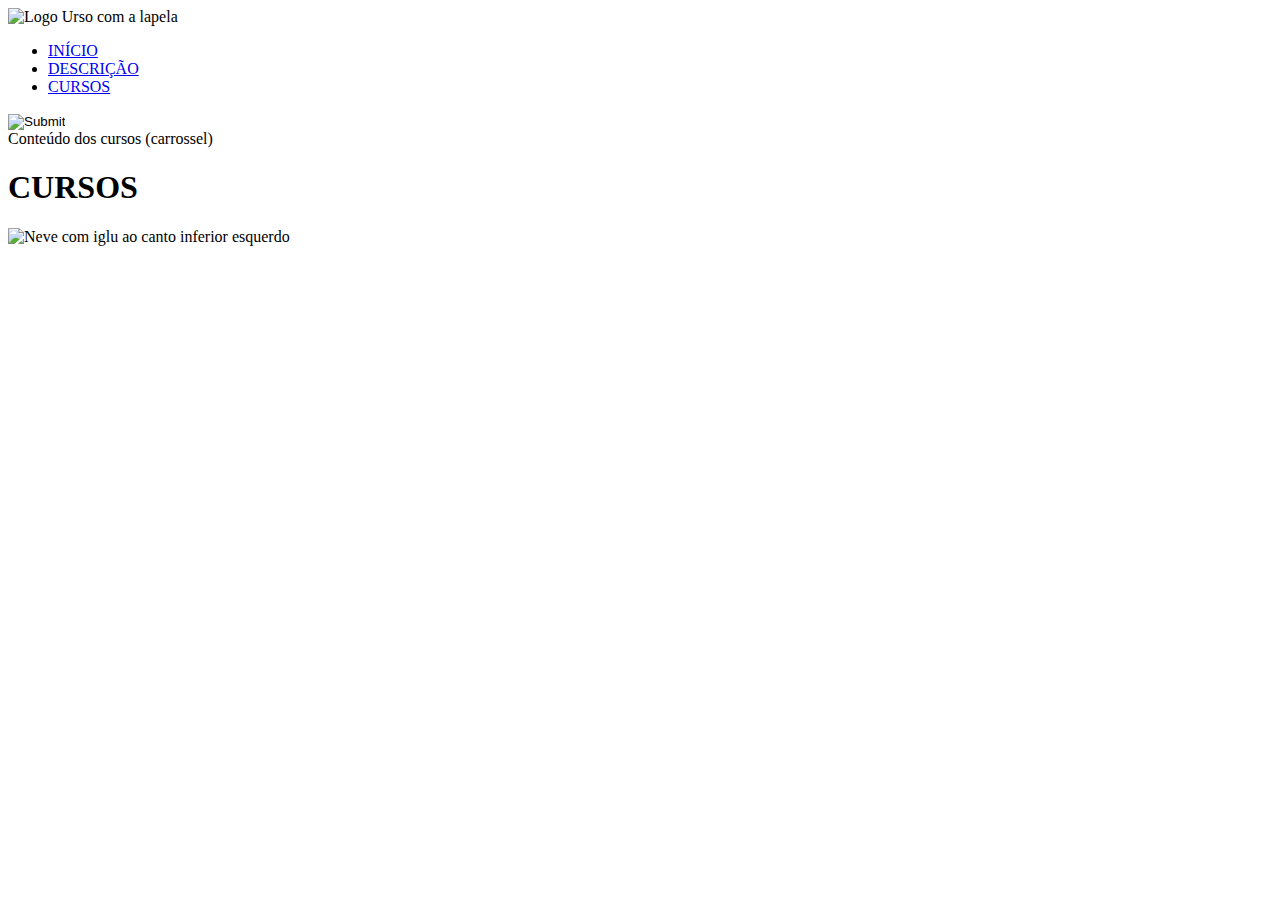
==== cursos.html @ 21cedf41 "cursos.html" ====
<!DOCTYPE html>
<html lang="en">
<head>
    <meta charset="UTF-8">
    <meta name="viewport" content="width=device-width, initial-scale=1.0">
    <title>Vocação Polar - Cursos</title>
    <link rel="stylesheet" href="style.css">
</head>
<body>
    <header>
        <div class="img">
            <img src="img/logo.svg" width="100" alt="Logo Urso com a lapela">
        </div>

        <nav id="nav-bar">
            <ul>
                <li><a href="index.html">INÍCIO</a></li>
                <li><a href="#" data-target="descricao.html" class="nav-link">DESCRIÇÃO</a></li>
                <li><a href="#" data-target="cursos.html" class="nav-link">CURSOS</a></li>
            </ul>
        </nav>

        <div class="btn">
            <input type="image" class="acess" src="img/acess.png">
        </div>
    </header>

    <main>
        <div class="center-container" id="center-container"> Conteúdo dos cursos (carrossel)
            <h1>CURSOS</h1>
        </div>
    </main>

    <footer id="footer">
        <div class="image-container">
                <img id="footer" src="img/footer cursos.svg" alt="Neve com iglu ao canto inferior esquerdo">
        </div></footer>

    <script src="https://cdnjs.cloudflare.com/ajax/libs/animejs/2.0.2/anime.min.js"></script>
    <script src="script.js"></script>
</body>
</html>
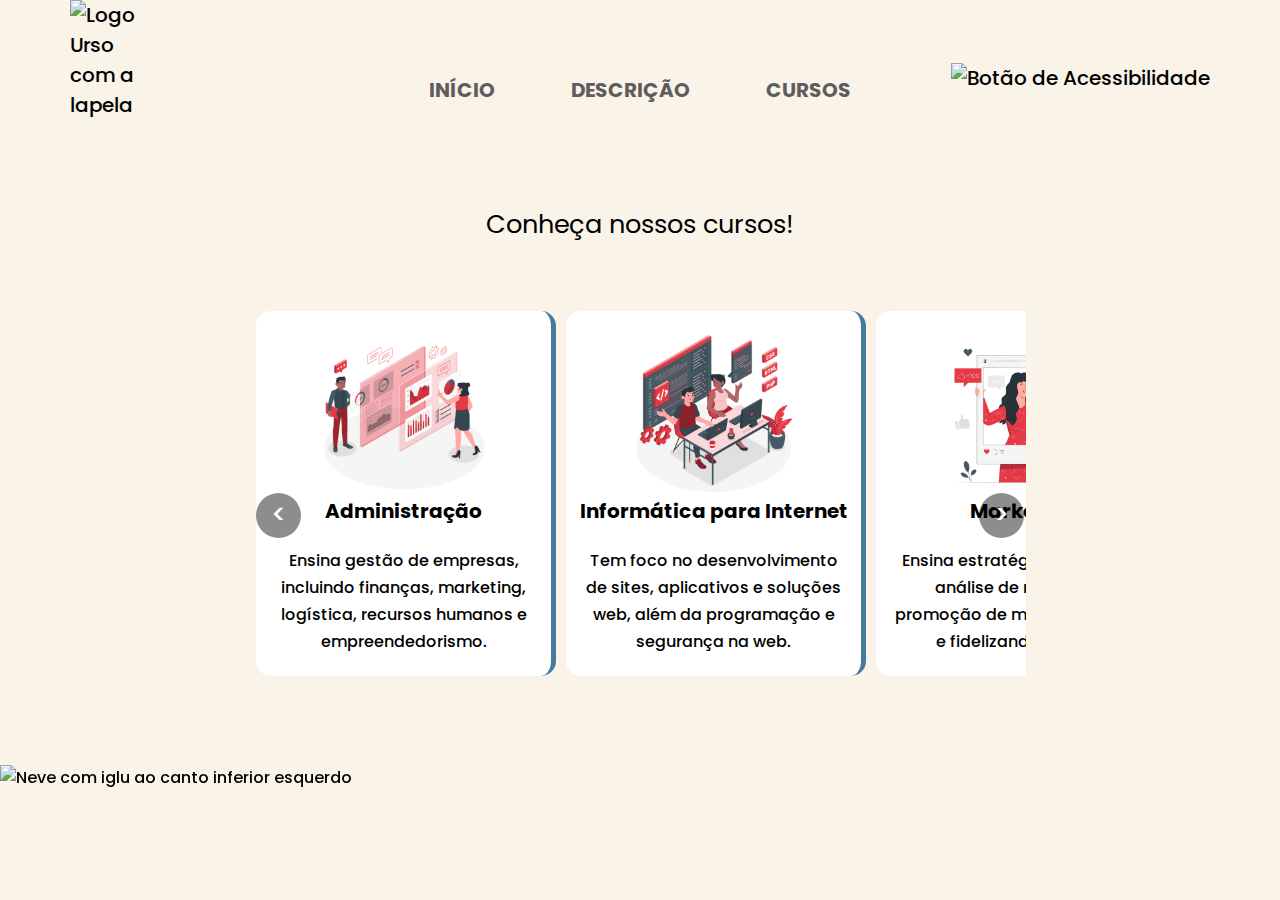
==== commit ce201154: "cursos.html" ====
--- a/cursos.html
+++ b/cursos.html
@@ -1,42 +1,176 @@
 <!DOCTYPE html>
-<html lang="en">
+<html lang="pt-br">
 <head>
     <meta charset="UTF-8">
     <meta name="viewport" content="width=device-width, initial-scale=1.0">
-    <title>Vocação Polar - Cursos</title>
+    <link rel="shortcut icon" type="image/png" href="img/Teste-vocacional.ico">
     <link rel="stylesheet" href="style.css">
+    <link rel="stylesheet" href="https://fontawesome.com/icons/chevron-left?f=classic&s=solid">
+    <title>Vocação Polar - Descongele seu futuro! </title>
 </head>
 <body>
     <header>
         <div class="img">
-            <img src="img/logo.svg" width="100" alt="Logo Urso com a lapela">
+            <img src="img/logo.png" width="100" alt="Logo Urso com a lapela" class="imgLogo">
         </div>
-
+    
         <nav id="nav-bar">
             <ul>
                 <li><a href="index.html">INÍCIO</a></li>
-                <li><a href="#" data-target="descricao.html" class="nav-link">DESCRIÇÃO</a></li>
-                <li><a href="#" data-target="cursos.html" class="nav-link">CURSOS</a></li>
+                <li><a href="descricao.html" >DESCRIÇÃO</a></li>
+                <li><a href="cursos.html" >CURSOS</a></li>
             </ul>
         </nav>
-
+    
         <div class="btn">
-            <input type="image" class="acess" src="img/acess.png">
-        </div>
+        <img src="img/acess.png" alt="Botão de Acessibilidade" class="imgAcess">  
+      </div>
+    
     </header>
 
+
+
     <main>
-        <div class="center-container" id="center-container"> Conteúdo dos cursos (carrossel)
-            <h1>CURSOS</h1>
-        </div>
+       
+        <div class="carrosel-cursos">
+         <h2>Conheça nossos cursos!</h2>
+        <section>
+            <div id="cCarousel">
+              <div class="arrow" id="prev"> < </div>
+              <div class="arrow" id="next"> > </div>
+          
+              <div id="carousel-vp">
+                <div id="cCarousel-inner">
+          
+                  <article class="cCarousel-item">
+                    <img src="img/adm.png" alt="Ícone de administração">
+                    <div class="infos">
+                      <h3>Administração</h3>
+                      
+                      <p>Ensina gestão de empresas, 
+                        incluindo finanças, marketing, logística, recursos humanos  e empreendedorismo.</p>
+                    </div>
+                  </article>
+          
+                  <article class="cCarousel-item">
+                    <img src="img/info.png" alt="Ícone de informática">
+                    <div class="infos">
+                      <h3>Informática para Internet</h3>
+                      <p>Tem foco no desenvolvimento de sites, aplicativos e soluções web, além da programação e segurança na web.</p>
+                    </div>
+                  </article>
+          
+                  <article class="cCarousel-item">
+                    <img src="img/mark.png" alt="Ícone de Marketing">
+                    <div class="infos">
+                      <h3>Marketing</h3>
+                      <p>Ensina estratégias de vendas, análise de mercado e promoção de marcas, atraindo e fidelizando clientes.</p>
+                    </div>
+                  </article>
+          
+                  <article class="cCarousel-item">
+                    <img src="img/comex.png" alt="Ícone de Comércio Exterior">
+                    <div class="infos">
+                      <h3>Comércio Exterior</h3>
+                      <p>Tem como foco as negociações internacionais, importação/exportação e logística global.</p>
+                    </div>
+                  </article>
+          
+                  <article class="cCarousel-item">
+                    <img src="img/sj.png" alt="Ícone de Serviços Jurídicos">
+                    <div class="infos">
+                      <h3>Serviços Jurídicos</h3>
+                      <p>Ensina como atuar com processos e suporte técnico em atividades jurídicas, auxiliando advogados.</p>
+                    </div>
+                  </article>
+          
+                  <article class="cCarousel-item">
+                    <img src="img/rh.png" alt="Ícone de Recursos Humanos">
+                    <div class="infos">
+                      <h3>Recursos Humanos</h3>
+                      <p>Prepara para gerenciar pessoas, recrutamento, desenvolvimento de equipes e relações trabalhistas.</p>
+                    </div>
+                  </article>
+                  <article class="cCarousel-item">
+                    <img src="img/st.png" alt="Ícone de Segurança do Trabalho">
+                    <div class="infos">
+                      <h3>Segurança do Trabalho</h3>
+                      <p>Ensina a prevenir acidentes e promover a segurança no ambiente laboral.</p>
+                    </div>
+                  </article>
+                </div>
+              </div>
+            </div>
+          </section>
     </main>
+</div>
 
-    <footer id="footer">
-        <div class="image-container">
-                <img id="footer" src="img/footer cursos.svg" alt="Neve com iglu ao canto inferior esquerdo">
-        </div></footer>
+<div class="image-footer-cursos">
+        <img src="img/footer cursos.png " alt="Neve com iglu ao canto inferior esquerdo" width="100%">
+    </div>
 
-    <script src="https://cdnjs.cloudflare.com/ajax/libs/animejs/2.0.2/anime.min.js"></script>
-    <script src="script.js"></script>
+<script>
+    const prev = document.querySelector("#prev");
+const next = document.querySelector("#next");
+
+let carouselVp = document.querySelector("#carousel-vp");
+
+let cCarouselInner = document.querySelector("#cCarousel-inner");
+let carouselInnerWidth = cCarouselInner.getBoundingClientRect().width;
+
+let leftValue = 0;
+
+// Variable used to set the carousel movement value (card's width + gap)
+const totalMovementSize =
+  parseFloat(
+    document.querySelector(".cCarousel-item").getBoundingClientRect().width,
+    10
+  ) +
+  parseFloat(
+    window.getComputedStyle(cCarouselInner).getPropertyValue("gap"),
+    10
+  );
+
+prev.addEventListener("click", () => {
+  if (!leftValue == 0) {
+    leftValue -= -totalMovementSize;
+    cCarouselInner.style.left = leftValue + "px";
+  }
+});
+
+next.addEventListener("click", () => {
+  const carouselVpWidth = carouselVp.getBoundingClientRect().width;
+  if (carouselInnerWidth - Math.abs(leftValue) > carouselVpWidth) {
+    leftValue -= totalMovementSize;
+    cCarouselInner.style.left = leftValue + "px";
+  }
+});
+
+const mediaQuery510 = window.matchMedia("(max-width: 510px)");
+const mediaQuery770 = window.matchMedia("(max-width: 770px)");
+
+mediaQuery510.addEventListener("change", mediaManagement);
+mediaQuery770.addEventListener("change", mediaManagement);
+
+let oldViewportWidth = window.innerWidth;
+
+function mediaManagement() {
+  const newViewportWidth = window.innerWidth;
+
+  if (leftValue <= -totalMovementSize && oldViewportWidth < newViewportWidth) {
+    leftValue += totalMovementSize;
+    cCarouselInner.style.left = leftValue + "px";
+    oldViewportWidth = newViewportWidth;
+  } else if (
+    leftValue <= -totalMovementSize &&
+    oldViewportWidth > newViewportWidth
+  ) {
+    leftValue -= totalMovementSize;
+    cCarouselInner.style.left = leftValue + "px";
+    oldViewportWidth = newViewportWidth;
+  }
+}
+
+</script>
 </body>
-</html> 
+</html>
--- a/style.css
+++ b/style.css
@@ -0,0 +1,579 @@
+@import url('https://fonts.googleapis.com/css2?family=Montserrat:ital,wght@0,100..900;1,100..900&family=Poppins:ital,wght@0,100;0,200;0,300;0,400;0,500;0,600;0,700;0,800;0,900;1,100;1,200;1,300;1,400;1,500;1,600;1,700;1,800;1,900&display=swap');
+
+*,::before,
+::after  {
+    margin: 0;
+    padding: 0;
+    box-sizing: border-box;
+    font-weight: 500;
+    font-family: "Poppins", sans-serif;     
+} 
+
+body {
+    background-color: #f9f3e8;
+    display: flex;
+    flex-direction: column;
+    height: 100vh;
+    overflow: hidden;
+    min-height: 100vh;
+}
+
+
+/* ESTILO DO HEADER */
+
+header {
+    display: flex;
+    justify-content: space-between;
+    background-color: #f9f3e8;
+    width: 100vw;
+    height: 20vh;
+    font-size: 20px;
+    font-weight: 900;
+    font-style: bold;
+}
+
+.img {
+    width: 33vw;
+    display: flex;
+    padding-left: 70px;
+}
+
+.imgLogo{
+    width: 6vw;
+}
+
+nav {
+    width: 33vw;
+    align-self: center;
+}
+
+ul {
+    display: flex;
+    justify-content: space-between;
+    width: 100%;
+}
+
+li {
+    list-style-type: none;
+ 
+}
+
+a {
+    text-decoration: none;
+    color: #5e5d5d;
+    font-weight: bold;
+    
+}
+
+li:hover {
+    cursor: pointer;
+}
+
+.btn {
+    width: 33vw;
+    display: flex;
+    justify-content: flex-end;
+    padding-right: 70px;
+    align-self: center;
+}
+
+.imgAcess{
+    height: 6vh;
+}
+
+.imgAcess:hover{
+    cursor: pointer;
+}
+
+/*ESTILO DO MAIN*/
+
+main {
+    display: flex;
+    justify-content: center;
+    align-items: center;
+    flex-direction: row;
+    width: 100vw;
+    height: calc(100vh - 20vh); /* Altura considerando a navbar */
+
+}
+
+.image-container {
+    width: 100vw;
+    height: calc(100vh - 20vh);
+    display: flex;
+    position: relative;
+   
+}
+
+.image-container img {
+    height: auto;
+    position: absolute;
+
+}
+
+.left-image {
+    left: 0;
+    bottom: 0;
+    max-width: 25%; /* Ajuste conforme necessário */
+}
+
+.right-image {
+    right: 0;
+    bottom: 0;
+    max-width: 35%; /* Ajuste conforme necessário */
+   
+}
+
+.center-container {
+    display: flex;
+    align-items: center;
+    justify-content: center;
+    flex-direction: column; /* Alinha elementos verticalmente */
+    flex: 1;
+    position: relative;
+    width: 33vw;
+    height: 60vh;
+    text-align: center;
+}
+
+
+
+h1, h2, p {
+    margin: 0;
+    width: 28vw;
+}
+
+h1 {
+    font-size: 3rem; /* Altere conforme necessário */
+    margin-bottom: 0.5rem; /* Espaçamento entre h1 e h2 */
+    font-weight: bold;
+   
+}
+
+h2 {
+    font-size: 1.6rem; /* Altere conforme necessário */
+    line-height: 1.5; /* Espaçamento entre linhas para a quebra de linha */
+    margin-top: 25px;
+    font-weight: bold;
+}
+
+p{
+    font-size: 1.6rem; /* Altere conforme necessário */
+    line-height: 1.5; /* Espaçamento entre linhas para a quebra de linha */
+}
+
+.btnIniciar{
+    background-color: #5ab6c4;
+    color: #1e3557;
+    font-weight: bold;
+    border: none;
+    padding: 10px 22px;
+    font-size: 25px;
+    border-radius: 50px;
+    margin-top: 25px;
+}
+
+.btnIniciar:hover{
+    background-color: #1e3557;
+    color: #ffffff;
+    font-weight: bold;
+    cursor: pointer;
+    
+}
+/*ESTILO DESCRIÇÃO*/
+
+.left_container {
+    display: flex;
+    align-items: center;
+    justify-content: center;
+    flex-direction: column; /* Alinha elementos verticalmente */
+    left: 1;
+    position: relative;
+    width: 40vw;
+    height: calc(100vh - 20vh);
+    text-align: left;
+    gap: 100px;    
+    margin-top: 0;
+    padding-top: 0;
+}
+
+.left_container > img {
+    width: 30%;
+  
+}
+
+.right_container > img{
+    width: 50%;
+}
+
+.right_container {
+    display: flex;
+    align-items: center;
+    justify-content: center;
+    flex-direction: column; /* Alinha elementos verticalmente */
+    right: 1;
+    position: relative;
+    width: 40vw;
+    height: calc(100vh - 20vh);
+    gap: 100px;  
+    text-align: left;
+}
+
+.caixa_texto{
+    width: 20vw; 
+}
+
+.caixa_texto > h2{
+    font-size: 30px;
+    
+}
+
+.caixa_texto > p{
+    font-size: 22px;
+}
+
+
+/*ESTILO FOOTER*/
+
+.image-footer {
+    height: 15vh; /* Ajuste a altura do footer conforme necessário */
+    position: fixed;
+    bottom: 0;
+}
+
+.image-footer-cursos {
+    height: 15vh; /* Ajuste a altura do footer conforme necessário */
+    position: fixed;
+    bottom: 0;
+}
+
+
+
+
+/* STYLE CURSOS */
+
+.carrosel-cursos{
+    width: 80vw; 
+    display: flex;
+    flex-direction: column;
+    height: 80vh;
+   
+
+}
+
+.carrosel-cursos > h2{
+    align-self: center;
+    text-align: center;
+    padding-bottom: 50px;
+    font-weight: normal;
+
+}
+
+::before,
+::after {
+  margin: 0;
+  padding: 0;
+  box-sizing: border-box;
+}
+
+
+
+#cCarousel {
+  position: relative;
+    width: 60vw;
+  margin: auto;
+ 
+}
+
+#cCarousel .arrow {
+  position: absolute;
+  top: 50%;
+  display: flex;
+  width: 45px;
+  height: 45px;
+  justify-content: center;
+  align-items: center;
+  border-radius: 50%;
+  z-index: 1;
+  font-size: 26px;
+  color: white;
+  background: #00000072;
+  cursor: pointer;
+}
+
+#cCarousel > #prev {
+  left: 0px;
+}
+
+#cCarousel > #next {
+  right: 0px;
+}
+
+#carousel-vp {
+  width: 770px;
+  height: 400px;
+  display: flex;
+  align-items: center;
+  position: relative;
+  overflow: hidden;
+  margin: auto;
+  
+}
+
+@media (max-width: 770px) {
+  #carousel-vp {
+    width: 510px;
+  }
+}
+
+@media (max-width: 510px) {
+  #carousel-vp {
+    width: 250px;
+  }
+}
+
+#cCarousel #cCarousel-inner {
+  display: flex;
+  position: absolute;
+  transition: 0.3s ease-in-out;
+  gap: 10px;
+  left: 0px;
+}
+
+.cCarousel-item {
+  width: 300px;
+  height: 365px;
+  border-right: 5px solid #467A9C;
+  border-radius: 15px;
+  
+  display: flex;
+  flex-direction: column;
+  align-items: center;
+
+background-color: rgb(255, 255, 255);
+}
+
+.cCarousel-item > img {
+width: 250px;
+height: 300px;
+  object-fit: contain;
+  min-height: 0px;
+  color: white;
+  padding-top: 18px;
+
+
+}
+
+.cCarousel-item .infos {
+  display: flex;
+  flex-direction: column;
+  align-items: center;
+
+  color: black;
+
+  width: 270px;
+  
+}
+
+.cCarousel-item .infos > p{
+    font-size: 16px;
+    text-align: center;
+   width: 260px;
+   height: 150px;
+    line-height: 1.7;
+    align-content: center;
+}
+
+.cCarousel-item .infos > h3{
+    font-weight: bold;
+    font-size: 20px;
+}
+
+/* Estilos para o modal */
+.modal {
+    display: none;
+    position: fixed;
+    top: 0;
+    left: 0;
+    width: 100%;
+    height: 100%;
+    background-color: rgba(19, 68, 106, 0.5);
+    align-items: center;
+    justify-content: center;
+}
+
+.modal-content {
+    background-color: #f9f3e8;
+    padding: 20px;
+    border-radius: 8px;
+    text-align: center;
+    max-width: 50%;
+    height: 50%;
+}
+
+.modal button {
+    margin-top: 20px;
+    padding: 10px 20px;
+    background-color: #3498db;
+    border: none;
+    color: white;
+    border-radius: 5px;
+    cursor: pointer;
+}
+
+.modal button:hover {
+    background-color: #2980b9;
+}
+
+/*estilo 1° página de resultado (profissões)*/
+.left-block {
+    width: 29%;
+    height: 50%;
+    background-color: #2c3e50;
+    color: white;
+    display: flex;
+    position: fixed;
+    top: 50%;
+    transform: translateY(-50%);
+    padding: 20px;
+    box-sizing: border-box;
+    border-radius: 10px;
+}
+
+.content {
+    margin-left: 30%;
+    margin-top: 10%;
+    display: flex;
+    flex-wrap: wrap;
+    gap: 50px;
+    justify-content: center;
+    align-items: center;
+    width: 70%;
+    box-sizing: border-box;
+}
+
+.result1 {
+    width: 40%;
+    height: 30vw;
+    background-color: #fff;
+    border-radius: 10px;
+    overflow: hidden;
+    box-shadow: 0 4px 8px rgba(0, 0, 0, 0.1);
+    display: flex;
+    flex-direction: column;
+    border: 15px solid #fff;
+}
+
+.result1 img {
+    width: 100%;
+    height: 40%;
+}
+
+.result1-body {
+    padding: 20px;
+}
+
+.result1-title {
+    font-size: 25px;
+    margin-bottom: 20px;
+    color: #333;
+}
+
+.result1-text {
+    font-size: 14px;
+    color: #555;
+}
+
+/* estilo 2° página de resultado*/ 
+
+.left-title {
+    position: absolute;
+    top: 12%;
+    left: 11%;
+    font-size: 45px;
+    font-weight: bold;
+    color: #2c3e50;
+}
+
+.image-container2 {
+    width: 35%;
+    height: 55%;
+    position: fixed;
+    bottom: 1px;
+    left: 25px;
+    border-radius: 15px;
+    overflow: hidden;
+}
+
+.image-container2 img {
+    width: 100%;
+    height: 100%;
+    object-fit: cover;
+}
+
+.result2-container {
+    display: flex;
+    justify-content: center;
+    align-items: center;
+    height: 100%;
+    width: 70%;
+    position: absolute;
+    top: 0;
+    right: 0;
+}
+
+.result2 {
+    width: 55%;
+    height: 55%;
+    background-color: #f5fdff;
+    border-radius: 10px;
+    box-shadow: 0 4px 8px rgba(0, 0, 0, 0.1);
+    overflow: hidden;
+}
+
+.result2-header {
+    background-color: #b9daf1;
+    padding: 15px;
+    border-bottom: 1px solid #60ace6;
+}
+
+.nav-tabs {
+    align-items: center;
+    justify-content: center;
+    display: flex;
+    list-style: none;
+    padding: 0;
+    margin: 0;
+}
+
+.nav-tabs .nav-item {
+    margin-right: 15px;
+}
+
+.nav-tabs .nav-link {
+    color: #000;
+    text-decoration: none;
+    padding: 5px 10px;
+    border-bottom: 2px solid transparent;
+    transition: border-color 0.3s ease-in-out;
+}
+
+.nav-tabs .nav-link.active {
+    border-bottom: 2px solid #348fd4;
+    color: #000;
+}
+
+.result2-body {
+    padding: 20px;
+}
+
+.result2-title {
+    font-size: 20px;
+    margin-bottom: 5px;
+}
+
+.result2-text {
+    font-size: 14px;
+    color: #000;
+}
+
